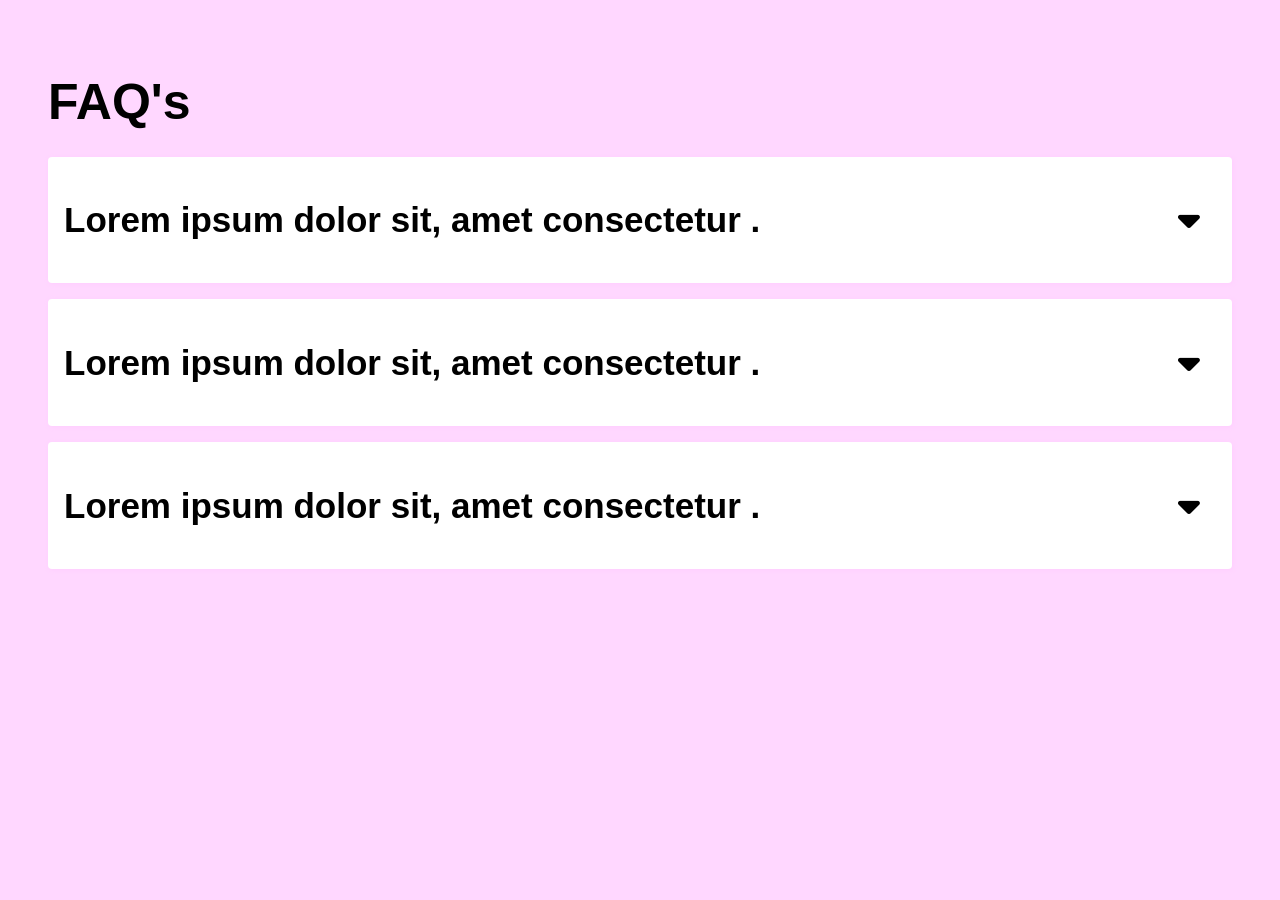
==== index.HTML @ 4757d7d4 "first commit" ====
<!DOCTYPE html>
<html lang="en">
<head>
    <meta charset="UTF-8">
    <meta name="viewport" content="width=device-width, initial-scale=1.0">
    <title>FAQ</title>
    <link rel="stylesheet" href="https://cdnjs.cloudflare.com/ajax/libs/font-awesome/6.4.2/css/all.min.css" integrity="sha512-z3gLpd7yknf1YoNbCzqRKc4qyor8gaKU1qmn+CShxbuBusANI9QpRohGBreCFkKxLhei6S9CQXFEbbKuqLg0DA==" crossorigin="anonymous" referrerpolicy="no-referrer" />
    <link rel="stylesheet" href="index.CSS">
</head>
<body>
    <h2>FAQ's</h2>
    <div class="accordian">
        <div class="question">
            <h4>Lorem ipsum dolor sit, amet consectetur .</h4>
            <i class=" icon fa-solid fa-caret-down"></i>

        </div>
        <div class="answer">
            <p>Lorem ipsum dolor sit amet consectetur adipisicing elit. Ea deserunt libero soluta impedit quas, esse aliquam voluptatibus similique nihil aperiam aliquid commodi fugiat cupiditate error quia hic, laborum cumque praesentium.</p>
        </div>

    </div>
    <div class="accordian">
        <div class="question">
            <h4>Lorem ipsum dolor sit, amet consectetur .</h4>
            <i class=" icon active fa-solid fa-caret-down"></i>

        </div>
        <div class="answer active">
            <p>Lorem ipsum dolor sit amet consectetur adipisicing elit. Ea deserunt libero soluta impedit quas, esse aliquam voluptatibus similique nihil aperiam aliquid commodi fugiat cupiditate error quia hic, laborum cumque praesentium.</p>
        </div>
    </div>
    <div class="accordian">
        <div class="question">
            <h4>Lorem ipsum dolor sit, amet consectetur .</h4>
            <i class="icon fa-solid fa-caret-down"></i>

        </div>
        <div class="answer">
            <p>Lorem ipsum dolor sit amet consectetur adipisicing elit. Ea deserunt libero soluta impedit quas, esse aliquam voluptatibus similique nihil aperiam aliquid commodi fugiat cupiditate error quia hic, laborum cumque praesentium.</p>
        </div>
    </div>
    <script src="index.js"></script>
   


    
</body>
</html>
---- index.CSS ----
body{
    background-color: rgb(255,215,255);
    padding:40px;
    font-family: Arial, Helvetica, sans-serif;
    line-height: 1.6rem;

}
.accordian{
    background-color: white;
    font-size: 35px;
    padding:4px 16px;
    margin-bottom: 16px;
    border-radius: 4px;
    box-shadow: 1px 1px 5px rgb(255, 205,255) ;
    cursor: pointer;

}
h2{
    font-size: 50px;
}
.question{
    display: flex;
    align-items: center;
    justify-content: space-between;
}
.icon{
    margin-right: 16px;
    transition: transform 0.2s;



}
.icon .active{
    transform: rotate(-180deg);
}
.answer{
    color:#666;
    max-height: 0;
    overflow: hidden;
    transition: max-height 0.2s;
}
@media(max-width:700px){
    .accordian{
        font-size: 25px;
    }
    h2{
        margin-left: 40px;
    }

}
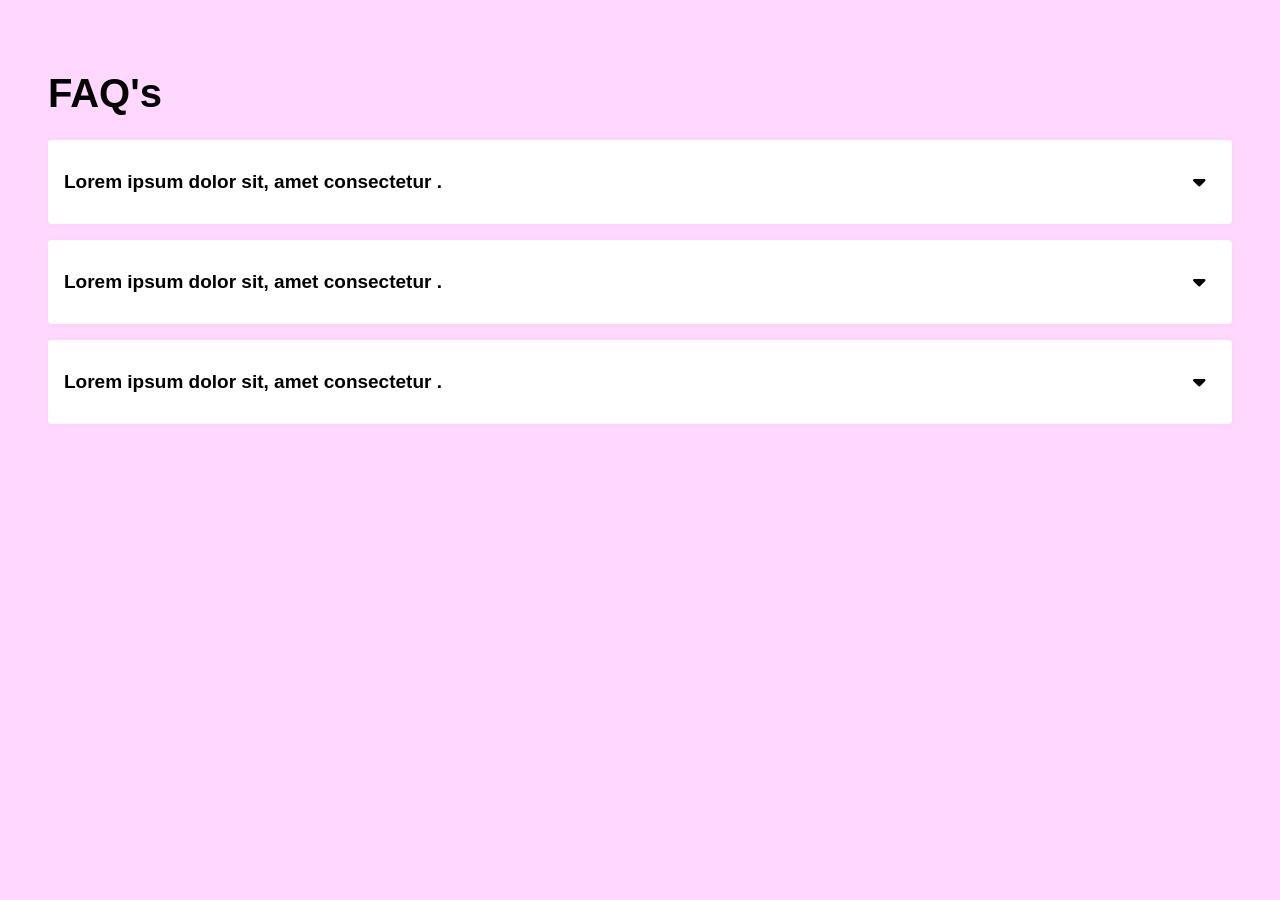
==== commit b8422372: "first commit" ====
--- a/index.HTML
+++ b/index.HTML
@@ -5,7 +5,7 @@
     <meta name="viewport" content="width=device-width, initial-scale=1.0">
     <title>FAQ</title>
     <link rel="stylesheet" href="https://cdnjs.cloudflare.com/ajax/libs/font-awesome/6.4.2/css/all.min.css" integrity="sha512-z3gLpd7yknf1YoNbCzqRKc4qyor8gaKU1qmn+CShxbuBusANI9QpRohGBreCFkKxLhei6S9CQXFEbbKuqLg0DA==" crossorigin="anonymous" referrerpolicy="no-referrer" />
-    <link rel="stylesheet" href="index.CSS">
+    <link rel="stylesheet" href="style.css">
 </head>
 <body>
     <h2>FAQ's</h2>
@@ -13,18 +13,15 @@
         <div class="question">
             <h4>Lorem ipsum dolor sit, amet consectetur .</h4>
             <i class=" icon fa-solid fa-caret-down"></i>
-
         </div>
         <div class="answer">
             <p>Lorem ipsum dolor sit amet consectetur adipisicing elit. Ea deserunt libero soluta impedit quas, esse aliquam voluptatibus similique nihil aperiam aliquid commodi fugiat cupiditate error quia hic, laborum cumque praesentium.</p>
         </div>
-
     </div>
     <div class="accordian">
         <div class="question">
             <h4>Lorem ipsum dolor sit, amet consectetur .</h4>
             <i class=" icon active fa-solid fa-caret-down"></i>
-
         </div>
         <div class="answer active">
             <p>Lorem ipsum dolor sit amet consectetur adipisicing elit. Ea deserunt libero soluta impedit quas, esse aliquam voluptatibus similique nihil aperiam aliquid commodi fugiat cupiditate error quia hic, laborum cumque praesentium.</p>
@@ -34,16 +31,11 @@
         <div class="question">
             <h4>Lorem ipsum dolor sit, amet consectetur .</h4>
             <i class="icon fa-solid fa-caret-down"></i>
-
         </div>
         <div class="answer">
             <p>Lorem ipsum dolor sit amet consectetur adipisicing elit. Ea deserunt libero soluta impedit quas, esse aliquam voluptatibus similique nihil aperiam aliquid commodi fugiat cupiditate error quia hic, laborum cumque praesentium.</p>
         </div>
     </div>
-    <script src="index.js"></script>
-   
-
-
-    
+    <script src="script.js"></script>
 </body>
 </html>
--- a/style.css
+++ b/style.css
@@ -0,0 +1,49 @@
+body{
+    background-color: rgb(255,215,255);
+    padding:40px;
+    font-family: Arial, Helvetica, sans-serif;
+    line-height: 1.6rem;
+}
+.accordian{
+    background-color: white;
+    font-size:15px;
+    padding:4px 16px;
+    margin-bottom: 16px;
+    border-radius: 4px;
+    box-shadow: 1px 1px 5px rgb(255, 205,255) ;
+    cursor: pointer;
+}
+h2{
+    font-size: 40px;
+}
+.question{
+    display: flex;
+    align-items: center;
+    justify-content: space-between;
+}
+.question h4{
+    font-size: 19px;
+}
+.icon{
+    margin-right: 10px;
+    font-size: 20px;
+    transition: transform 0.2s;
+}
+.icon .active{
+    transform: rotate(-180deg);
+}
+.answer{
+    color:#666;
+    font-size: 15px;
+    max-height: 0;
+    overflow: hidden;
+    transition: max-height 0.2s;
+}
+@media(max-width:700px){
+    .accordian{
+        font-size: 25px;
+    }
+    h2{
+        margin-left: 30px;
+    }
+}
